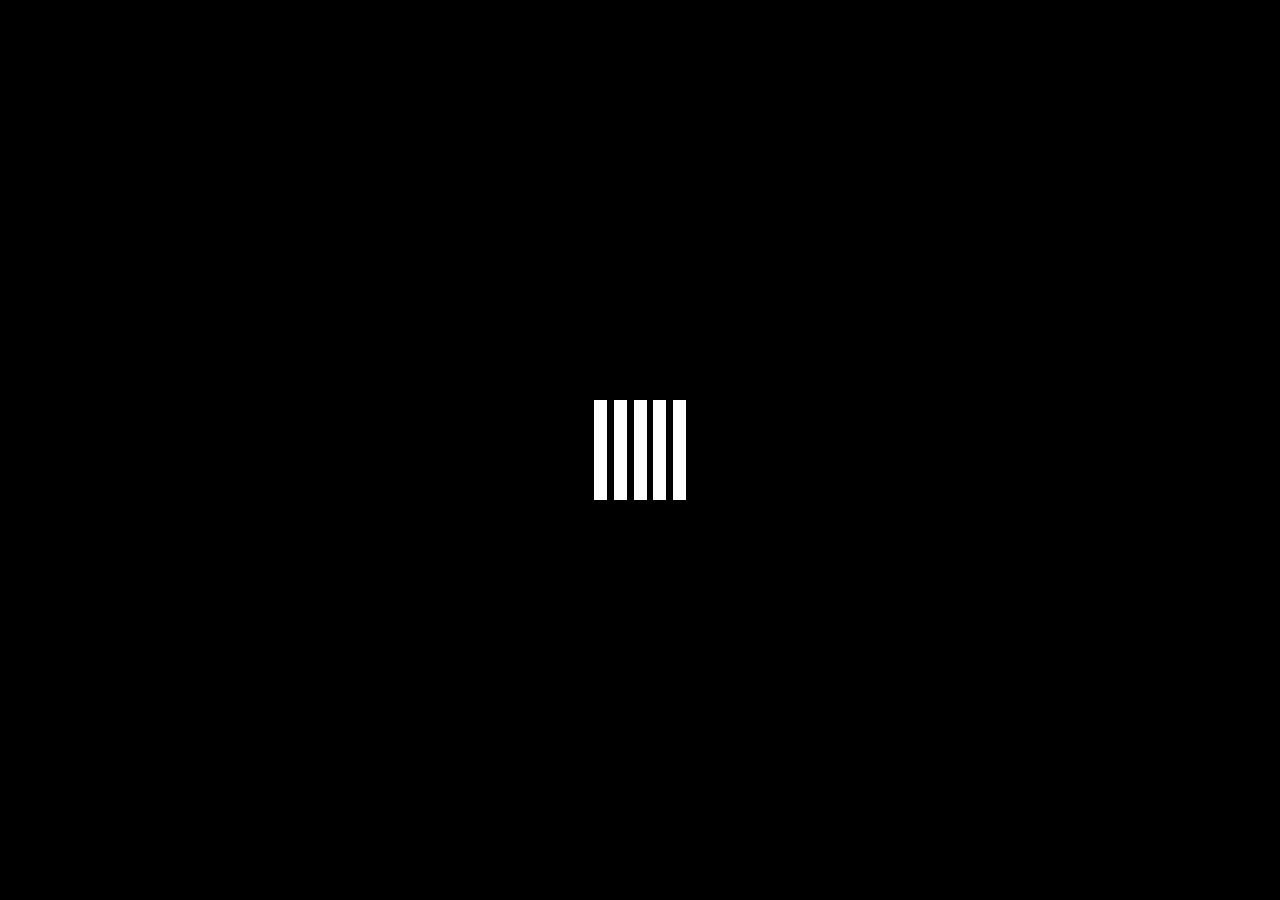
==== public/index.html @ 28a3d167 "modificando spinner inicial" ====
<!DOCTYPE html>
<html lang="en">
  <head>
    <meta charset="UTF-8" />
    <meta name="viewport" content="width=device-width, initial-scale=1.0" />
    <link
      href="https://fonts.googleapis.com/css2? family = Merriweather + Sans: ital, wght @ 0,700; 0,800; 1,400; 1,700 & display = swap"
      rel="stylesheet"
    />
    <link
      href="https://fonts.googleapis.com/css2?family=Bebas+Neue&display=swap"
      rel="stylesheet"
    />
    <link
      rel="stylesheet"
      href="https://use.fontawesome.com/releases/v5.8.1/css/all.css"
      integrity="sha384-50oBUHEmvpQ+1lW4y57PTFmhCaXp0ML5d60M1M7uH2+nqUivzIebhndOJK28anvf"
      crossorigin="anonymous"
    />
    <link rel="stylesheet" href="./styles/index.css" />
    <title>Adrian Moreno</title>
  </head>
  <body>
    <section class="spinner-container" id="spinner">
      <div class="spinner">
        <div class="rect1"></div>
        <div class="rect2"></div>
        <div class="rect3"></div>
        <div class="rect4"></div>
        <div class="rect5"></div>
      </div>
    </section>
    <div class="menu menu--closed" id="menu">
      <div class="button" id="button">
        <span> </span>
        <span> </span>
        <span> </span>
      </div>

      <div class="tools tools--hidden" id="tools">
        <a href="#" id="anchor">
          <div id="home-anchor" class="tools-anchor">
            <i class="fas fa-home"></i>
            <p id="p">Home</p>
          </div>
        </a>
        <a href="#">
          <div id="about-anchor" class="tools-anchor">
            <i class="fas fa-user"></i>
            <p id="p">About</p>
          </div>
        </a>
        <a href="#">
          <div id="briefcase-anchor" class="tools-anchor">
            <i class="fas fa-briefcase"></i>
            <p id="p">Portfolio</p>
          </div>
        </a>
        <a href="#">
          <div id="contact-anchor" class="tools-anchor">
            <i class="fas fa-comments"></i>
            <p id="p">Contact</p>
          </div>
        </a>
      </div>
    </div>
    <section class="home active fade-in" id="home">
      <div class="hero">
        <div class="hero__info">
          <h1>Adrian <span>Moreno</span></h1>
          <h2>Desarrollador web Frontend</h2>
          <div class="social__hero">
            <a href="https://www.instagram.com/adrianmorenojh_/">
              <i class="fab fa-instagram"></i>
            </a>
            <a href="https://github.com/adrianmorenojh">
              <i class="fab fa-github"></i>
            </a>
            <a href="https://www.linkedin.com/in/adrian-moreno-4087a21a8/">
              <i class="fab fa-linkedin-in"></i>
            </a>
          </div>
        </div>
      </div>
    </section>

    <section class="about-container" id="about">
      <div class="about">
        <h1>Acerca de mi</h1>
        <div class="aboutImg-container">
          <img
            class="aboutImg"
            src="./images/adrianImage.png"
            alt="fotografia desarrollador"
          />
        </div>
        <div class="aboutMe">
          <h2>Hola!</h2>
          <p>
            Mi nombre es <span class="span">Adrian Moreno</span>, soy
            desarrollador web Frontend amante del mundo digital y el desarrollo
            web. Me apasiona el aprender cosas nuevas cada dia, mi objetivo es
            ayudar a que tu negocio, producto o empresa logre sus objetivos
            mediante la creacion de paginas y aplicaciones web. Algunos de los
            lenguajes y herramientas con las que trabajo son Html5, css3,
            JavasCript, Reactjs entre otros.<br /><br />
            Actualmente vivo en Itagui (Antioquia), dedico mi tiempo a tomar
            cursos online y realizar proyectos personales que me ayuden a crecer
            como desarrollador. Me considero una persona con grandes
            expectativas y muchas ganas de aprender.
          </p>
        </div>
      </div>
    </section>

    <section class="portafolio" id="briefcase">
      <h1 class="h1" id="port">Portafolio</h1>
      <div class="portafolio__proyectos">
        <div class="proyecto">
          <div class="proyecto-overlay"></div>
          <img
            class="proyecto__image"
            src="./images/drink.png"
            id="image"
            alt="pagina de estudio de tatuajes"
          />
          <div class="proyecto-details fadeIn-bottom">
            <h3>Dr. Ink!</h3>
            <p>
              Pagina web de estudio de tatuajes. Cuenta con un home, una seccion
              donde puedes ver diferentes tipos de tatuajes, seccion donde se
              puede ver las imagenes del estudio, informacion de los tatuadores
              y la seccion de contacto. <br />
              <strong>desarrollada en React.</strong>
            </p>
            <div class="proyecto-iconos">
              <a href="https://github.com/adrianmorenojh/DrInk"
                ><i class="fab fa-github proyect-icon"></i
              ></a>
              <a href="https://dr-ink.vercel.app/"
                ><i class="fab fa-chrome proyect-icon"></i
              ></a>
            </div>
          </div>
        </div>
        <div class="proyecto">
          <div class="proyecto-overlay"></div>
          <img
            class="proyecto__image"
            src="./images/compuaire.png"
            id="image"
            alt="pagina de empresa de aires acondicionados"
          />

          <div class="proyecto-details fadeIn-bottom">
            <h3>CompuAire</h3>
            <p>
              Pagina web de empresa dedicada al aire acondicionado. Cuenta con
              un home, seccion de servicios ofrecidos, seccion para dar a
              conocer la empresa, productos a la venta, imagenes de obras
              realizadas, entre otros..<br />
              <strong>Desarrollada con JavasCript</strong>
            </p>
            <div class="proyecto-iconos">
              <a href="https://github.com/adrianmorenojh/Compuaire"
                ><i class="fab fa-github proyect-icon"></i
              ></a>
              <a href="https://compuaire.vercel.app/"
                ><i class="fab fa-chrome proyect-icon"></i
              ></a>
            </div>
          </div>
        </div>
        <div class="proyecto">
          <div class="proyecto-overlay"></div>
          <img
            class="proyecto__image"
            src="./images/photographs.png"
            id="image"
            alt="galeria de imagenes"
          />
          <div class="proyecto-details fadeIn-bottom">
            <h3>Photographs</h3>
            <p>
              Aplicacion donde puedes buscar cualquier tipo de imagenes. la
              aplicacion cuenta con un buscador, modo nocturno, tiene infinity
              scroll para mayor cantidad de resultados, cuenta con un menu de
              categorias para facilitar la busqueda de tus imagenes.<br /><strong
                >desarrollada con React y los datos se obtuvieron consumiendo
                una api publica con graphql.
              </strong>
            </p>
            <div class="proyecto-iconos">
              <a href="https://github.com/adrianmorenojh/photographs"
                ><i class="fab fa-github proyect-icon"></i
              ></a>
              <a href="https://photographs.vercel.app/"
                ><i class="fab fa-chrome proyect-icon"></i
              ></a>
            </div>
          </div>
        </div>
        <div class="proyecto">
          <div class="proyecto-overlay"></div>
          <img
            class="proyecto__image"
            src="./images/playMovies.jpg"
            id="image"
            alt=""
          />
          <div class="proyecto-details fadeIn-bottom">
            <h3>PelisPlay</h3>
            <p>
              Single Page App de peliculas. la aplicacion cuenta en su pagina
              principal con las peliculas mas recientes y populares, cuenta con
              un formulario de registro al que se debera acceder para guardar
              peliculas en favoritos, cuenta con un menu de generos, un buscador
              de peliculas entre otras funciones.<br />
              <strong
                >App desarrollada en React, peliculas obtenidas de la api
                publica https://yts.mx/api
              </strong>
            </p>
            <div class="proyecto-iconos">
              <a href="https://github.com/adrianmorenojh/playMovies"
                ><i class="fab fa-github-square proyect-icon"></i
              ></a>
              <a href="https://playmovies.vercel.app/"
                ><i class="fab fa-chrome proyect-icon"></i
              ></a>
            </div>
          </div>
        </div>
      </div>
    </section>
    <section class="contact-container" id="contact">
      <h1 class="contact-h1">Ponerse en contacto</h1>
      <div class="contact">
        <div class="contact-info">
          <h2>Contacto</h2>
          <p>
            Si tienes alguna sugerencia, proyecto o incluso quieres saludar ...
            por favor llena el siguiente formulario y te responderé a la
            brevedad.
          </p>
          <p>
            <i class="fas fa-map-marker-alt"></i>
            <b>Direccion:</b> Itagui-Antioquia.
          </p>
          <p>
            <i class="fas fa-envelope"></i>
            <b>Correo electronico:</b> morenoadrianh1.2@gmail.com.
          </p>
          <h3>Perfiles sociales:</h3>
          <div class="contact-icons">
            <a href="https://www.instagram.com/adrianmorenojh_/"
              ><i class="fab fa-instagram fab-contact"></i
            ></a>
            <a href="https://github.com/adrianmorenojh">
              <i class="fab fa-linkedin-in fab-contact"></i>
            </a>
            <a href="https://www.linkedin.com/in/adrian-moreno-4087a21a8/">
              <i class="fab fa-github fab-contact"></i>
            </a>
          </div>
        </div>
        <div class="contact-message">
          <form method="POST" action="pagina2.php">
            <div class="input-data">
              <div class="input-container">
                <input type="text" required id="contact-name" name="nombre" />
                <label class="lbl-nombre">
                  <span class="text-nomb">Nombre</span>
                </label>
              </div>
              <div class="input-container">
                <input type="text" required id="contact-email" name="email" />
                <label class="lbl-nombre">
                  <span class="text-nomb">Email</span>
                </label>
              </div>
            </div>
            <div class="input-container">
              <input type="text" required id="contact-asunto" name="asunto" />
              <label class="lbl-nombre">
                <span class="text-nomb">Asunto</span>
              </label>
            </div>
            <div class="input-container textarea">
              <textarea
                name="mensaje"
                id="mensaje"
                cols="30"
                rows="10"
                required
              ></textarea>
              <label class="lbl-nombre">
                <span class="text-nomb">tu mensaje</span>
              </label>
            </div>
            <button type="submit" value="" class="submit">Enviar</button>
          </form>
        </div>
      </div>
    </section>
    <script src="./js/index.js"></script>
  </body>
</html>
---- public/styles/index.css ----
body {
  background-color: white;
  /* padding-top: 60px; */
  margin: 0;
  color: #384148;
  font-family: "Merriweather Sans", sans-serif;
  overflow: hidden;
  max-width: 100vw;
}
:root {
  --menu-color: white;
  --color: #c0e218;
}
a {
  text-decoration: none;
}
.spinner-container {
  width: 100vw;
  height: 100vh;
  background-color: black;
  position: fixed;
  z-index: 10;
  display: flex;
  align-items: center;
  justify-content: center;
}

.spinner {
  width: 180px;
  height: 100px;
  text-align: center;
  font-size: 25px;
}

.spinner > div {
  background-color: white;
  height: 100%;
  width: 13px;
  display: inline-block;

  -webkit-animation: sk-stretchdelay 1.2s infinite ease-in-out;
  animation: sk-stretchdelay 1.2s infinite ease-in-out;
}

.spinner .rect2 {
  -webkit-animation-delay: -1.1s;
  animation-delay: -1.1s;
}

.spinner .rect3 {
  -webkit-animation-delay: -1s;
  animation-delay: -1s;
}

.spinner .rect4 {
  -webkit-animation-delay: -0.9s;
  animation-delay: -0.9s;
}

.spinner .rect5 {
  -webkit-animation-delay: -0.8s;
  animation-delay: -0.8s;
}

@-webkit-keyframes sk-stretchdelay {
  0%,
  40%,
  100% {
    -webkit-transform: scaleY(0.4);
  }
  20% {
    -webkit-transform: scaleY(1);
  }
}

@keyframes sk-stretchdelay {
  0%,
  40%,
  100% {
    transform: scaleY(0.4);
    -webkit-transform: scaleY(0.4);
  }
  20% {
    transform: scaleY(1);
    -webkit-transform: scaleY(1);
  }
}

.h1 {
  font-weight: 900;
  font-style: initial;
  font-size: 2em;
  margin: 10px 0 0;
  text-align: center;
}
.home {
  display: flex;
  align-items: center;
  justify-content: center;
  width: 100vw;
  background-color: #f1f3f4;
  /* margin-bottom: 25px; */
  height: 100vh;
  transform: translate3d(0px, -100%, 0px);
  position: absolute;
  z-index: 1;
  transition: all 1s cubic-bezier(0.55, 0.085, 0, 0.99);
  transition-timing-function: cubic-bezier(0.55, 0.085, 0, 0.99);
}

.hero {
  /* padding-top: 20px; */
  width: 100%;
  height: 100%;
  font-size: 1em;
  /* margin-bottom: 30px; */
  background-image: url(https://i.blogs.es/59b966/fotis-fotopoulos-lj9ky8pih3e-unsplash/1366_521.jpg);
  background-repeat: no-repeat;
  background-size: cover;
  background-position: center;
  display: flex;
  align-items: center;
  justify-content: center;
}
main {
  max-width: 1080px;
  margin: 0 auto;
  font-size: 16px;
}

.menu {
  position: fixed;
  z-index: 5;
  margin: 2em auto 0 2em;
  background-color: #333;
  width: 60px;
  height: 60px;
  border-radius: 50px;
  transition: 0.3s border-radius ease-in-out, 0.3s height ease-in-out;
  display: flex;
  flex-direction: column;
  align-items: end;
  justify-content: center;
  top: 0;
  left: 0;
}

.menu--closed {
  height: 60px;
}

.menu--open {
  height: 350px;
}

.button {
  transition: 0.3s transform ease-in-out, 0.3s opacity ease-in-out;
  cursor: pointer;
  position: absolute;
  display: flex;
  flex-wrap: wrap;
  align-items: center;
  width: 1.3em;
  height: 1.3em;
  left: 33%;
  top: 19px;
  opacity: 1;
}

.button:hover {
  opacity: 0.6;
}

.button span {
  width: 100%;
  height: 2px;
  background-color: white;
  border-radius: 20%;
}

.menu--open .button {
  transform-origin: center;
  transform: rotate(90deg);
}
.menu a {
  color: var(--menu-color);
  font-weight: 800;
  text-decoration: none;
}

.tools {
  display: flex;
  width: 145px;
  flex-wrap: wrap;
  flex-direction: column;
  align-items: center;
  height: 60%;
  justify-content: space-between;
  transition: 0.3s margin ease-in-out;
  overflow: hidden;
  font-weight: 400;
}

.tools .icon {
  transition: 0.5s transform ease-in-out;
}

.tools .icon:hover {
  transform: scale(0.8);
}

.tools--hidden {
  margin-top: 400px;
  z-index: -100;
}

.tools--visible {
  margin-top: 40%;
  z-index: 100;
}
.tools-anchor {
  display: flex;
  justify-content: space-between;
  width: 115px;
  align-items: center;
  margin: 0 20px;
}
.tools-anchor p {
  width: 82px;
  margin: 10px 0;
  text-align: left;
  box-sizing: border-box;
  padding-left: 16px;
}
.tools-anchor:hover {
  color: var(--color);
  /*   color: #64dfdf;
  color: #54e346; */
}

.tools-anchor:hover > #p {
  border-left: 2px solid var(--color);
  transform: translate(5px, 0);
  -webkit-transform: translate(5px, 0); /** Chrome & Safari **/
  -o-transform: translate(5px, 0); /** Opera **/
  -moz-transform: translate(5px, 0); /** Firefox **/
}
.fas {
  font-size: 19px;
}
.social__hero {
  position: absolute;
  bottom: 30px;
  left: 0;
  width: 100%;
  display: flex;
  align-items: center;
  justify-content: center;
}
.social__hero a {
  margin: 0 8px;
}
.social__hero i {
  color: white;
  font-size: 37px;
}
.social__hero i:hover {
  color: var(--color);
}
.hero__info {
  text-align: left;
  padding: 0 10px;
  font-weight: 800;
  color: white;
  width: 70%;
}
.hero__info span {
  font-weight: 800;
  color: var(--color);
}
.hero__info h1 {
  font-weight: 500;
  font-size: 60px;
  border-bottom: 1px solid;
  height: 80px;
  padding: 0 30px;
  margin: 25px 0;
}
.hero__info h2 {
  padding: 0 30px;
  font-weight: 600;
  font-size: 24px;
  margin: 0;
}

.about-container {
  height: 100vh;
  width: 100vw;
  display: flex;
  align-items: center;
  justify-content: center;
  background-color: #fff;
  position: absolute;
  transition: all 1s cubic-bezier(0.55, 0.085, 0, 0.99);
  transition-timing-function: cubic-bezier(0.55, 0.085, 0, 0.99);
  transform: translate3d(0px, -100%, 0px);
  z-index: 1;
  overflow: scroll;
}

.about {
  display: flex;
  width: 80%;
  height: 50%;
  margin: auto;
  justify-content: center;
  align-items: center;
  position: relative;
}
.aboutImg-container {
  display: contents;
}
.aboutImg {
  height: 80vh;
  z-index: 5;
  position: relative;
  -webkit-box-shadow: 10px 10px 8px -8px rgba(105, 99, 105, 1);
  -moz-box-shadow: 10px 10px 8px -8px rgba(105, 99, 105, 1);
  box-shadow: 10px 10px 8px -8px rgba(105, 99, 105, 1);
  border-radius: 3px;
}
.aboutMe {
  width: 60%;
  padding: 0 40px;
  line-height: 25px;
}
.about h1 {
  width: 50%;
  right: -85px;
  margin: initial;
  position: absolute;
  top: 0;
  font-weight: 900;
  font-style: initial;
  font-size: 2em;
}
.aboutMe h1 {
  text-align: center;
  font-weight: 900;
  font-style: initial;
  font-size: 2em;
}
.span {
  font-weight: bold;
}
.portafolio {
  overflow: scroll;
  background-color: white;
  width: 100vw;
  height: 100vh;
  padding-top: 10px;

  transform: translate3d(0px, -100%, 0px);
  z-index: 1;
  position: absolute;
  /*   transition: transform 0.6s ease 0.6s, opacity 0s ease 0.6s,
    -webkit-transform 0.6s ease 0.6s; */
  transition: all 1s cubic-bezier(0.55, 0.085, 0, 0.99);
  transition-timing-function: cubic-bezier(0.55, 0.085, 0, 0.99);
}
.portafolio__proyectos {
  width: 88%;
  min-width: 350px;
  margin: 0 auto;
  display: flex;
  align-items: center;
  justify-content: center;
  flex-wrap: wrap;
}
.proyecto {
  max-width: 380px;
  margin: 20px 10px;
  border-radius: 4px;
  background-color: #f1f3f4;
  text-align: center;
  box-sizing: border-box;
  box-shadow: 0 0 2px;
  font-size: 16px;
  font-weight: 600;
  font-style: italic;
  color: #666;
  display: flex;
  flex-wrap: wrap;
  align-items: center;
  justify-content: center;
  position: relative;
  overflow: hidden;
}
.proyecto .proyecto-overlay {
  background: rgba(0, 0, 0, 0.7);
  position: absolute;
  height: 100%;
  width: 100%;
  left: 0;
  top: 0;
  bottom: 0;
  right: 0;
  opacity: 0;
  -webkit-transition: all 0.4s ease-in-out 0s;
  -moz-transition: all 0.4s ease-in-out 0s;
  transition: all 0.4s ease-in-out 0s;
}
.proyecto:hover .proyecto-overlay {
  opacity: 1;
}
.proyecto__image {
  width: 100%;
  height: 870px;
  border-radius: 4px;
}
.proyecto-details {
  position: absolute;
  text-align: center;
  padding-left: 1em;
  padding-right: 1em;
  width: 100%;
  top: 50%;
  left: 50%;
  opacity: 0;
  -webkit-transform: translate(-50%, -50%);
  -moz-transform: translate(-50%, -50%);
  transform: translate(-50%, -50%);
  -webkit-transition: all 0.3s ease-in-out 0s;
  -moz-transition: all 0.3s ease-in-out 0s;
  transition: all 0.3s ease-in-out 0s;
}
.proyecto:hover .proyecto-details {
  top: 50%;
  left: 50%;
  opacity: 1;
}
.proyecto-details h3 {
  color: #fff;
  font-weight: 00;
  margin-bottom: 0.5em;
  text-transform: uppercase;
}
.proyecto-details p {
  color: #fff;
  font-size: 1em;
  padding: 0 10px;
  font-weight: 400;
  line-height: 25px;
}
.proyect-icon {
  color: white;
  font-size: 30px;
  margin: 0 5px;
}
.proyect-icon:hover {
  color: var(--color);
}
.fadeIn-bottom {
  top: 80%;
}
.contact-container {
  height: 100vh;
  background-color: rgb(230, 230, 230);
  padding: 120px 0;
  position: absolute;
  z-index: 1;
  transition: all 1s cubic-bezier(0.55, 0.085, 0, 0.99);
  transition-timing-function: cubic-bezier(0.55, 0.085, 0, 0.99);
  width: 100vw;
  transform: translate3d(0px, -100%, 0px);
}
.contact-h1 {
  text-align: center;
  font-weight: 900;
  font-style: initial;
  font-size: 2em;
}

.contact {
  /*   margin-top: 20px;
  display: block;
  flex-wrap: wrap;
  padding-top: 45px; */
  /*   background-color: #384148; */
  width: 70%;
  height: 65%;
  margin: auto;
  align-items: center;
  justify-content: space-between;
  color: #333;
  display: flex;
}
.contact-info {
  width: 42%;
  min-width: 300px;
  height: 64%;
  padding: 40px;
  background-color: #fff;
}
.contact-info h2 {
  font-size: 1.6em;
  margin: 0;
}
.contact-info p {
  line-height: 25px;
}
.contact-info i {
  margin-right: 5px;
}
.contact-icons {
  font-size: 35px;
}

.contact-message {
  width: 42%;
  min-width: 300px;
  height: 64%;
  padding: 40px;
  background-color: #fff;
}
.input-container {
  width: 100%;
  height: 50px;

  position: relative;
  overflow: hidden;
}
.input-container input {
  width: 100%;
  height: 100%;
  background-color: none;
  color: #384148;
  padding-top: 10px;
  border: none;
  outline: 0px;
}
.input-container .lbl-nombre {
  position: absolute;
  bottom: 0;
  left: 0;
  width: 100%;
  height: 100%;
  pointer-events: none;
  border-bottom: 1px solid rgb(230, 230, 230);
}
.input-container .lbl-nombre::after {
  content: "";
  position: absolute;
  left: 0;
  bottom: 0px;
  width: 100%;
  height: 100%;
  border-bottom: 2px solid var(--color);
  transform: translateX(-100%);
  transition: all 0.3s ease;
}
.text-nomb {
  position: absolute;
  top: 30px;
  left: 0;
  transition: all 0.3s ease;
  color: #384148;
}
.input-container input:focus + .lbl-nombre .text-nomb,
.input-container input:valid + .lbl-nombre .text-nomb {
  transform: translateY(-150%);
  font-size: 14px;
  color: var(--color);
}
.input-container input:focus + .lbl-nombre::after {
  transform: translateX(0%);
}
.input-data {
  display: flex;
  justify-content: space-between;
}
.submit {
  width: 155px;
  background: #384148;
  border: none;
  height: 40px;
  border-radius: 2px;
  margin: 10px auto;
  display: block;
  font-size: 16px;
  font-weight: bolder;
  color: white;
  cursor: pointer;
}
.submit:hover {
  background: var(--color);
  color: #384148;
  animation: fadeInSubmit ease 0.5s;
}
/* .input-data input {
  width: 48%;
} */
.input-container textarea {
  width: 100%;
  height: 100%;
  background-color: none;
  color: #384148;
  padding-top: 25px;
  border: none;
  outline: 0px;
}
.input-container textarea:focus + .lbl-nombre .text-nomb,
.input-container textarea:valid + .lbl-nombre .text-nomb {
  transform: translateY(-150%);
  font-size: 14px;
  color: var(--color);
}
.input-container textarea:focus + .lbl-nombre::after {
  transform: translateX(0%);
}
.textarea {
  height: 220px;
  margin-top: 5px;
  width: 100%;
}
.active {
  transform: translate3d(0px, 0px, 0px);
  z-index: 3;
  /*   transition: transform 1s ease, -webkit-transform 1s ease; */
}
.fade-in {
  animation: fadeIn ease 2s;
  -webkit-animation: fadeIn ease 2s;
  -moz-animation: fadeIn ease 2s;
  -o-animation: fadeIn ease 2s;
  -ms-animation: fadeIn ease 2s;
}
.fab-contact {
  color: black;
}
.fab-contact:hover {
  color: var(--color);
}
@keyframes fadeInSubmit {
  0% {
    background: #384148;
    color: white;
  }
  100% {
    background: var(--color);
    color: #384148;
  }
}
@keyframes fadeIn {
  0% {
    filter: blur(5px);
  }
  100% {
    filter: blur(0px);
  }
}

@-moz-keyframes fadeIn {
  0% {
    filter: brightness(0.3);
  }
  100% {
    filter: brightness(1);
  }
}

@-webkit-keyframes fadeIn {
  0% {
    filter: brightness(0.3);
  }
  100% {
    filter: brightness(1);
  }
}

@-o-keyframes fadeIn {
  0% {
    filter: brightness(0.3);
  }
  100% {
    filter: brightness(1);
  }
}

@-ms-keyframes fadeIn {
  0% {
    filter: brightness(0.3);
  }
  100% {
    filter: brightness(1);
  }
}

@media (max-width: 1366px) {
  .about {
    width: 85%;
    height: 75%;
  }
}
@media (max-width: 1024px) {
  .about {
    flex-wrap: wrap;
  }
  .about h1 {
    top: -85px;
    width: 100vw;
    text-align: center;
  }
  .aboutImg-container {
    width: 60%;
  }
  .aboutMe {
    width: 80%;
    margin-top: 20px;
    padding: 0 40px 30px;
  }
  .contact {
    width: 98%;
  }
}
@media (max-width: 768px) {
  .menu {
    margin: 5px 0 0 5px;
  }
  .hero__info {
    width: 90%;
  }
  .portafolio__proyectos {
    width: 92%;
  }
  .proyecto {
    max-width: 330px;
  }

  .aboutImg-container {
    width: 80%;
  }
  .contact-container {
    padding: 0;
    overflow-y: scroll;
  }
  .contact {
    width: 100%;
    height: 85%;
    flex-wrap: wrap;
  }
  .contact-info {
    width: 90%;
    height: 40%;
    min-height: 310px;
  }
  .contact-message {
    width: 90%;
    height: 40%;
    margin: 5px 0;

    min-height: 340px;
  }
}
@media (max-width: 470px) {
  .menu {
    margin: 5px 0 0 5px;
    width: 45px;
  }
  .menu--closed {
    height: 45px;
  }
  .menu--open {
    height: 350px;
  }
  .menu a {
    color: var(--color);
  }
  .button {
    width: 1.1em;
    height: 1.1em;
    left: 30%;
    top: 14px;
  }
  .tools-anchor {
    margin: 0 22px 0 14px;
  }
  .tools-anchor p {
    width: 89px;
  }
  .hero__info h1 {
    font-size: 45px;
    padding: 0px 10px;
    margin: 15px 0;
    height: 60px;
  }
  .about {
    width: 95%;
  }
  .aboutImg-container {
    width: 90%;
  }
  .about h1 {
    top: -55px;
    left: 0;
  }
  .aboutImg {
    min-height: 70vh;
  }
  .overlay {
    width: 320px;
    height: 430px;
  }
  .aboutMe {
    width: 90%;
    padding: 0 0px 30px;
  }
}
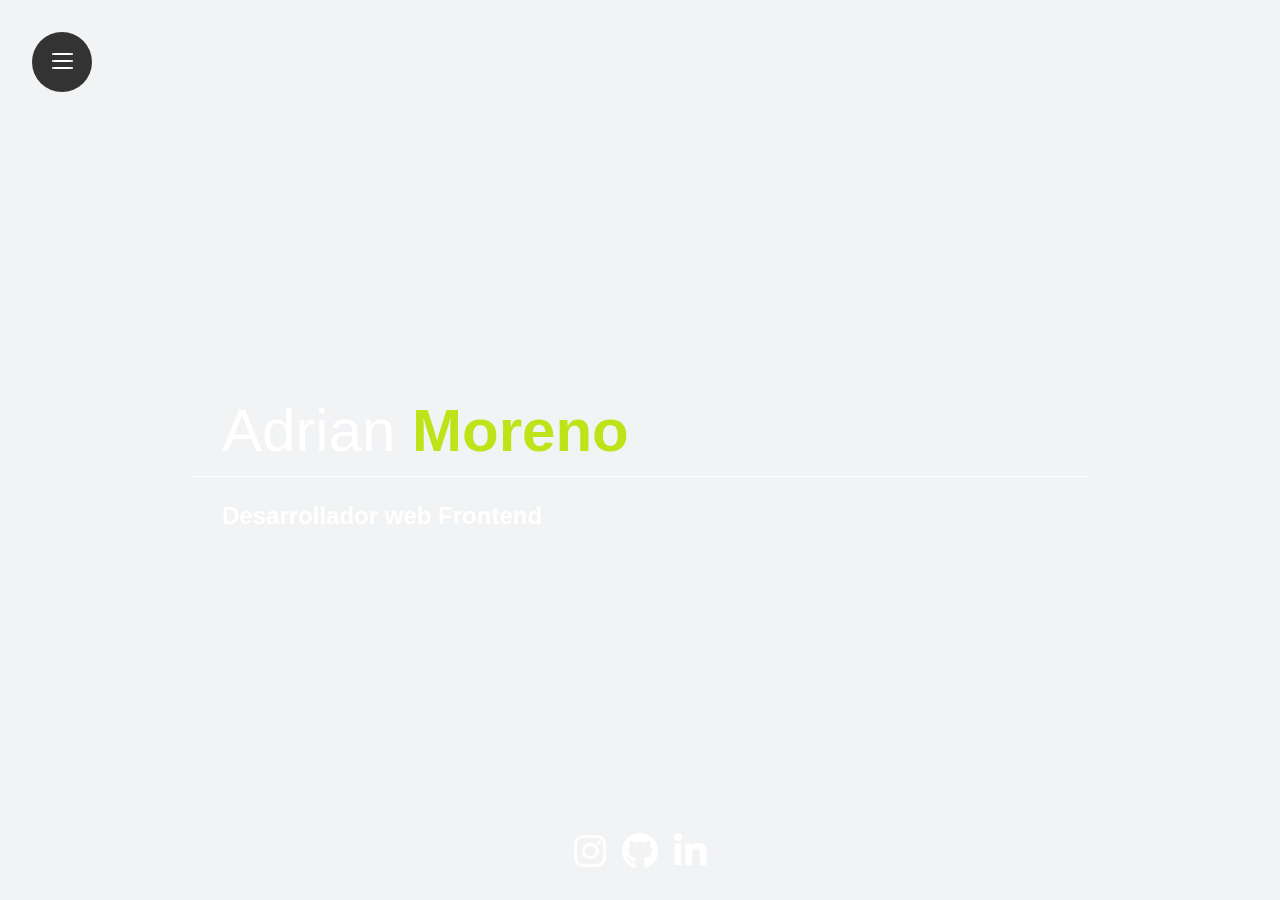
==== commit f727bb37: "proyecto terminado" ====
--- a/public/index.html
+++ b/public/index.html
@@ -120,7 +120,7 @@
           <div class="proyecto-overlay"></div>
           <img
             class="proyecto__image"
-            src="./images/drink.png"
+            src="./images/drink1.png"
             id="image"
             alt="pagina de estudio de tatuajes"
           />
@@ -265,7 +265,7 @@
           </div>
         </div>
         <div class="contact-message">
-          <form method="POST" action="pagina2.php">
+          <form id="form" method="" action="">
             <div class="input-data">
               <div class="input-container">
                 <input type="text" required id="contact-name" name="nombre" />
@@ -280,12 +280,7 @@
                 </label>
               </div>
             </div>
-            <div class="input-container">
-              <input type="text" required id="contact-asunto" name="asunto" />
-              <label class="lbl-nombre">
-                <span class="text-nomb">Asunto</span>
-              </label>
-            </div>
+
             <div class="input-container textarea">
               <textarea
                 name="mensaje"
@@ -300,6 +295,7 @@
             </div>
             <button type="submit" value="" class="submit">Enviar</button>
           </form>
+          <a href="mailto:morenoadrianh1.2@gmail.com" id="ButtonMailto"></a>
         </div>
       </div>
     </section>
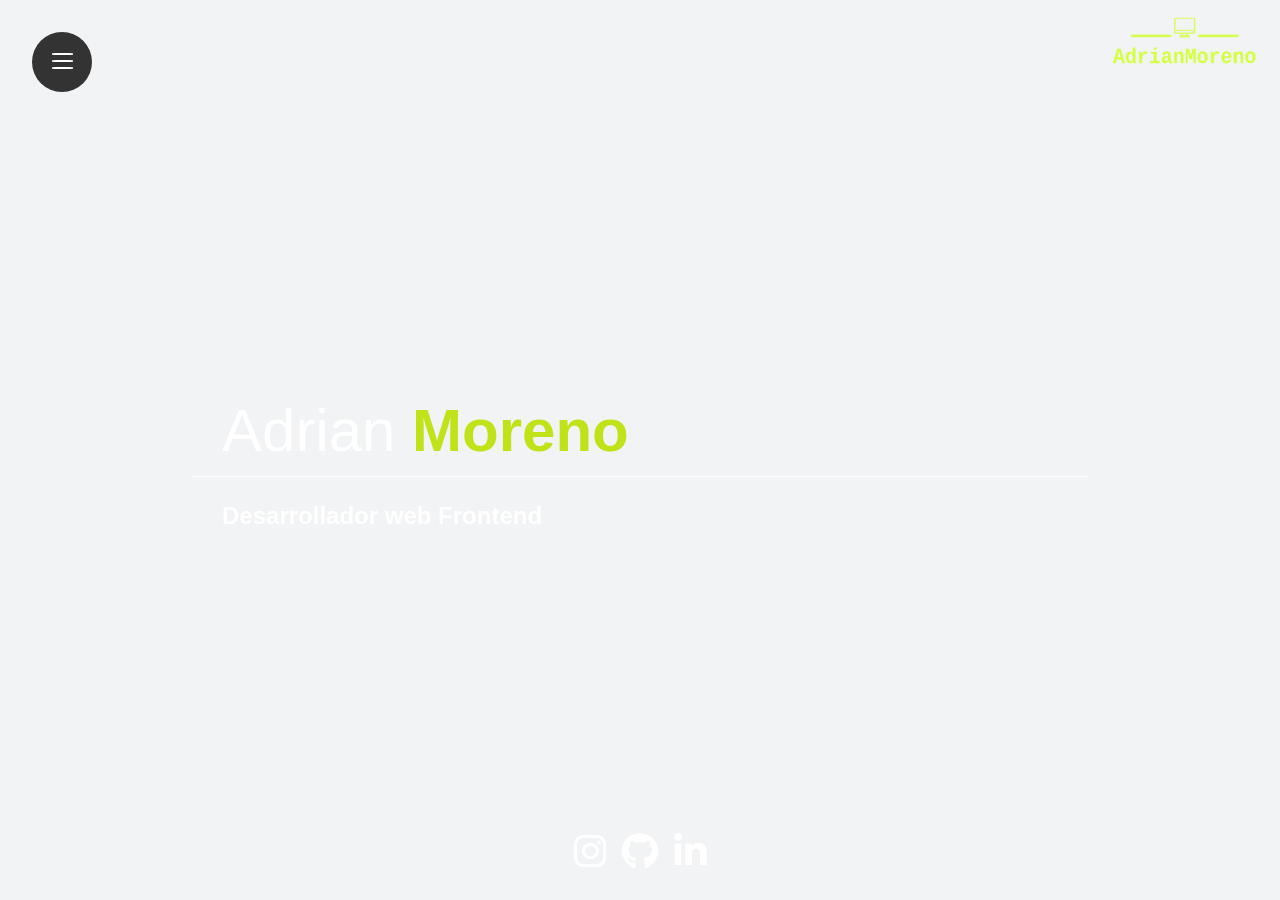
==== commit 247d6363: "agregando logo y favicon" ====
--- a/public/index.html
+++ b/public/index.html
@@ -17,10 +17,12 @@
       integrity="sha384-50oBUHEmvpQ+1lW4y57PTFmhCaXp0ML5d60M1M7uH2+nqUivzIebhndOJK28anvf"
       crossorigin="anonymous"
     />
+    <link rel="shortcut icon" href="./images/favicon-16x16.png" />
     <link rel="stylesheet" href="./styles/index.css" />
     <title>Adrian Moreno</title>
   </head>
   <body>
+    <img class="logo" src="./images/logo_transparent.png" />
     <section class="spinner-container" id="spinner">
       <div class="spinner">
         <div class="rect1"></div>
--- a/public/styles/index.css
+++ b/public/styles/index.css
@@ -1,5 +1,5 @@
 body {
-  background-color: white;
+  background-color: rgb(230, 230, 230);
   /* padding-top: 60px; */
   margin: 0;
   color: #384148;
@@ -13,6 +13,12 @@
 }
 a {
   text-decoration: none;
+}
+.logo {
+  position: fixed;
+  top: 15px;
+  right: 20px;
+  z-index: 8;
 }
 .spinner-container {
   width: 100vw;
@@ -299,7 +305,7 @@
   display: flex;
   align-items: center;
   justify-content: center;
-  background-color: #fff;
+  background-color: rgb(230, 230, 230);
   position: absolute;
   transition: all 1s cubic-bezier(0.55, 0.085, 0, 0.99);
   transition-timing-function: cubic-bezier(0.55, 0.085, 0, 0.99);
@@ -324,9 +330,9 @@
   height: 80vh;
   z-index: 5;
   position: relative;
-  -webkit-box-shadow: 10px 10px 8px -8px rgba(105, 99, 105, 1);
-  -moz-box-shadow: 10px 10px 8px -8px rgba(105, 99, 105, 1);
-  box-shadow: 10px 10px 8px -8px rgba(105, 99, 105, 1);
+  -webkit-box-shadow: 0px 0px 5px 1px rgb(105 99 105);
+  -moz-box-shadow: 0px 0px 5px 1px rgb(105 99 105);
+  box-shadow: 0px 0px 5px 1px rgb(105 99 105);
   border-radius: 3px;
 }
 .aboutMe {
@@ -355,7 +361,7 @@
 }
 .portafolio {
   overflow: scroll;
-  background-color: white;
+  background-color: rgb(230, 230, 230);
   width: 100vw;
   height: 100vh;
   padding-top: 10px;
@@ -763,6 +769,9 @@
   }
 }
 @media (max-width: 470px) {
+  .logo {
+    display: none;
+  }
   .menu {
     margin: 5px 0 0 5px;
     width: 45px;
@@ -815,4 +824,12 @@
     width: 90%;
     padding: 0 0px 30px;
   }
-}
+  @media (max-width: 380px) {
+    .hero__info h1 {
+      font-size: 35px;
+    }
+    .hero__info h2 {
+      font-size: 22px;
+    }
+  }
+}
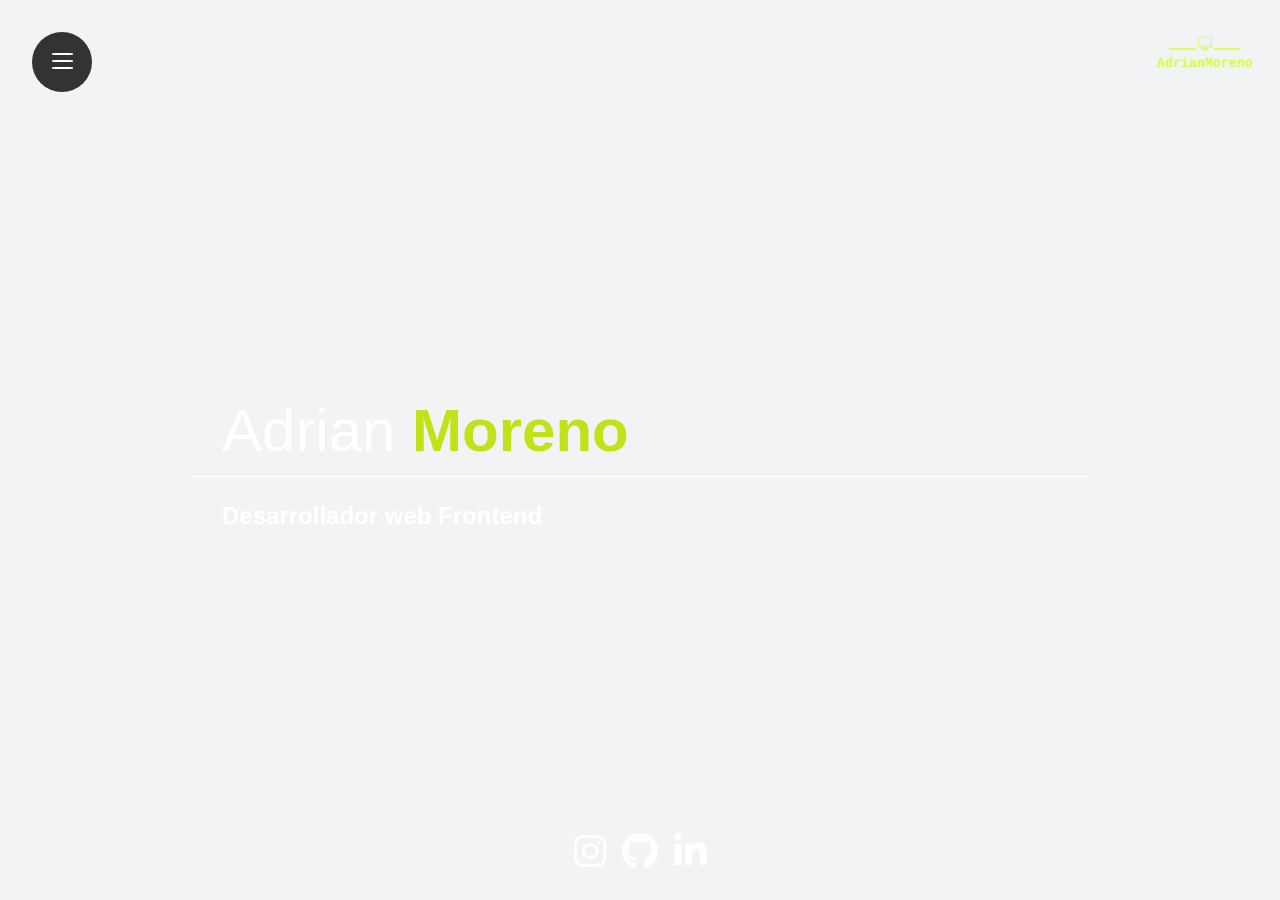
==== commit 88a34ada: "diseño terminado" ====
--- a/public/index.html
+++ b/public/index.html
@@ -22,7 +22,7 @@
     <title>Adrian Moreno</title>
   </head>
   <body>
-    <img class="logo" src="./images/logo_transparent.png" />
+    <img class="logo" id="logo" src="./images/logo_transparent.png" />
     <section class="spinner-container" id="spinner">
       <div class="spinner">
         <div class="rect1"></div>
@@ -72,13 +72,19 @@
           <h1>Adrian <span>Moreno</span></h1>
           <h2>Desarrollador web Frontend</h2>
           <div class="social__hero">
-            <a href="https://www.instagram.com/adrianmorenojh_/">
+            <a
+              href="https://www.instagram.com/adrianmorenojh_/"
+              target="_blank"
+            >
               <i class="fab fa-instagram"></i>
             </a>
-            <a href="https://github.com/adrianmorenojh">
+            <a href="https://github.com/adrianmorenojh" target="_blank">
               <i class="fab fa-github"></i>
             </a>
-            <a href="https://www.linkedin.com/in/adrian-moreno-4087a21a8/">
+            <a
+              href="https://www.linkedin.com/in/adrian-moreno-4087a21a8/"
+              target="_blank"
+            >
               <i class="fab fa-linkedin-in"></i>
             </a>
           </div>
@@ -111,6 +117,15 @@
             como desarrollador. Me considero una persona con grandes
             expectativas y muchas ganas de aprender.
           </p>
+          <div class="button-cv--container">
+            <a
+              href="./cv-pdf/adrianMoreno-cv.pdf"
+              target="_blank"
+              download
+              class="button-cv"
+              >Hoja de vida</a
+            >
+          </div>
         </div>
       </div>
     </section>
@@ -136,10 +151,10 @@
               <strong>desarrollada en React.</strong>
             </p>
             <div class="proyecto-iconos">
-              <a href="https://github.com/adrianmorenojh/DrInk"
+              <a href="https://github.com/adrianmorenojh/DrInk" target="_blank"
                 ><i class="fab fa-github proyect-icon"></i
               ></a>
-              <a href="https://dr-ink.vercel.app/"
+              <a href="https://dr-ink.vercel.app/" target="_blank"
                 ><i class="fab fa-chrome proyect-icon"></i
               ></a>
             </div>
@@ -164,10 +179,12 @@
               <strong>Desarrollada con JavasCript</strong>
             </p>
             <div class="proyecto-iconos">
-              <a href="https://github.com/adrianmorenojh/Compuaire"
+              <a
+                href="https://github.com/adrianmorenojh/Compuaire"
+                target="_blank"
                 ><i class="fab fa-github proyect-icon"></i
               ></a>
-              <a href="https://compuaire.vercel.app/"
+              <a href="https://compuaire.vercel.app/" target="_blank"
                 ><i class="fab fa-chrome proyect-icon"></i
               ></a>
             </div>
@@ -193,10 +210,12 @@
               </strong>
             </p>
             <div class="proyecto-iconos">
-              <a href="https://github.com/adrianmorenojh/photographs"
+              <a
+                href="https://github.com/adrianmorenojh/photographs"
+                target="_blank"
                 ><i class="fab fa-github proyect-icon"></i
               ></a>
-              <a href="https://photographs.vercel.app/"
+              <a href="https://photographs.vercel.app/" target="_blank"
                 ><i class="fab fa-chrome proyect-icon"></i
               ></a>
             </div>
@@ -224,10 +243,12 @@
               </strong>
             </p>
             <div class="proyecto-iconos">
-              <a href="https://github.com/adrianmorenojh/playMovies"
+              <a
+                href="https://github.com/adrianmorenojh/playMovies"
+                target="_blank"
                 ><i class="fab fa-github-square proyect-icon"></i
               ></a>
-              <a href="https://playmovies.vercel.app/"
+              <a href="https://playmovies.vercel.app/" target="_blank"
                 ><i class="fab fa-chrome proyect-icon"></i
               ></a>
             </div>
@@ -255,13 +276,16 @@
           </p>
           <h3>Perfiles sociales:</h3>
           <div class="contact-icons">
-            <a href="https://www.instagram.com/adrianmorenojh_/"
+            <a href="https://www.instagram.com/adrianmorenojh_/" target="_blank"
               ><i class="fab fa-instagram fab-contact"></i
             ></a>
-            <a href="https://github.com/adrianmorenojh">
+            <a href="https://github.com/adrianmorenojh" target="_blank">
               <i class="fab fa-linkedin-in fab-contact"></i>
             </a>
-            <a href="https://www.linkedin.com/in/adrian-moreno-4087a21a8/">
+            <a
+              href="https://www.linkedin.com/in/adrian-moreno-4087a21a8/"
+              target="_blank"
+            >
               <i class="fab fa-github fab-contact"></i>
             </a>
           </div>
@@ -300,6 +324,15 @@
           <a href="mailto:morenoadrianh1.2@gmail.com" id="ButtonMailto"></a>
         </div>
       </div>
+      <div class="button-cv--container">
+        <a
+          href="./cv-pdf/adrianMoreno-cv.pdf"
+          target="_blank"
+          download
+          class="button-cv"
+          >Hoja de vida</a
+        >
+      </div>
     </section>
     <script src="./js/index.js"></script>
   </body>
--- a/public/styles/index.css
+++ b/public/styles/index.css
@@ -7,6 +7,9 @@
   overflow: hidden;
   max-width: 100vw;
 }
+section {
+  overflow-x: hidden;
+}
 :root {
   --menu-color: white;
   --color: #c0e218;
@@ -15,10 +18,37 @@
   text-decoration: none;
 }
 .logo {
+  width: 100px;
   position: fixed;
-  top: 15px;
-  right: 20px;
+  top: 35px;
+  right: 25px;
   z-index: 8;
+}
+.button-cv--container {
+  width: 100%;
+  display: flex;
+  height: 75px;
+  justify-content: center;
+  align-items: center;
+  grid-area: cv;
+}
+.button-cv {
+  width: 150px;
+  height: 40px;
+  background-color: #384148;
+  font-size: 16px;
+  font-weight: bolder;
+  color: var(--color);
+  cursor: pointer;
+  display: flex;
+  align-items: center;
+  justify-content: center;
+  border-radius: 3px;
+}
+.button-cv:hover {
+  background: var(--color);
+  color: #384148;
+  animation: fadeInSubmit ease 0.5s;
 }
 .spinner-container {
   width: 100vw;
@@ -311,7 +341,8 @@
   transition-timing-function: cubic-bezier(0.55, 0.085, 0, 0.99);
   transform: translate3d(0px, -100%, 0px);
   z-index: 1;
-  overflow: scroll;
+  overflow-y: scroll;
+  overflow-x: hidden;
 }
 
 .about {
@@ -479,27 +510,31 @@
   transition-timing-function: cubic-bezier(0.55, 0.085, 0, 0.99);
   width: 100vw;
   transform: translate3d(0px, -100%, 0px);
+  display: grid;
+  grid-template-rows: 50px 550px 100px;
+  grid-template-areas:
+    "title"
+    "contact"
+    "cv";
+  grid-gap: 25px;
 }
 .contact-h1 {
   text-align: center;
   font-weight: 900;
   font-style: initial;
   font-size: 2em;
+  grid-area: title;
 }
 
 .contact {
-  /*   margin-top: 20px;
-  display: block;
-  flex-wrap: wrap;
-  padding-top: 45px; */
-  /*   background-color: #384148; */
   width: 70%;
-  height: 65%;
+  height: 100%;
   margin: auto;
   align-items: center;
   justify-content: space-between;
   color: #333;
   display: flex;
+  grid-area: contact;
 }
 .contact-info {
   width: 42%;
@@ -507,6 +542,8 @@
   height: 64%;
   padding: 40px;
   background-color: #fff;
+  min-height: 315px;
+  margin-right: 20px;
 }
 .contact-info h2 {
   font-size: 1.6em;
@@ -526,6 +563,7 @@
   width: 42%;
   min-width: 300px;
   height: 64%;
+  min-height: 315px;
   padding: 40px;
   background-color: #fff;
 }
@@ -595,7 +633,7 @@
   display: block;
   font-size: 16px;
   font-weight: bolder;
-  color: white;
+  color: var(--color);
   cursor: pointer;
 }
 .submit:hover {
@@ -650,7 +688,7 @@
 @keyframes fadeInSubmit {
   0% {
     background: #384148;
-    color: white;
+    color: var(--color);
   }
   100% {
     background: var(--color);
@@ -749,28 +787,34 @@
   .contact-container {
     padding: 0;
     overflow-y: scroll;
+    grid-template-rows: 50px 935px 100px;
   }
   .contact {
     width: 100%;
-    height: 85%;
+    height: 100%;
     flex-wrap: wrap;
+    margin: 40px auto;
+    justify-content: center;
   }
   .contact-info {
     width: 90%;
     height: 40%;
-    min-height: 310px;
+    min-height: 365px;
+    margin: 0;
   }
   .contact-message {
     width: 90%;
     height: 40%;
     margin: 5px 0;
 
-    min-height: 340px;
+    min-height: 365px;
   }
 }
 @media (max-width: 470px) {
   .logo {
-    display: none;
+    width: 85px;
+    top: 5px;
+    right: 5px;
   }
   .menu {
     margin: 5px 0 0 5px;
@@ -805,9 +849,13 @@
   }
   .about {
     width: 95%;
+    margin-top: 105px;
   }
   .aboutImg-container {
     width: 90%;
+  }
+  .portafolio h1 {
+    margin: 35px 0 0;
   }
   .about h1 {
     top: -55px;
@@ -824,12 +872,44 @@
     width: 90%;
     padding: 0 0px 30px;
   }
-  @media (max-width: 380px) {
-    .hero__info h1 {
-      font-size: 35px;
-    }
-    .hero__info h2 {
-      font-size: 22px;
-    }
-  }
-}
+  .contact-container {
+    grid-template-rows: 50px 850px 100px;
+  }
+  .contact-info {
+    padding: 20px;
+  }
+  .contact-message {
+    padding: 20px;
+  }
+  .contact-h1 {
+    margin-top: 60px;
+  }
+}
+
+@media (max-width: 380px) {
+  .hero__info h1 {
+    font-size: 35px;
+  }
+  .hero__info h2 {
+    font-size: 22px;
+  }
+}
+
+@media (max-height: 500px) {
+  .logo {
+    top: 10px;
+    right: 5px;
+  }
+  .contact-container {
+    padding: 0;
+  }
+  .contact-info {
+    padding: 20px;
+  }
+  .contact-message {
+    padding: 20px;
+  }
+  .contact {
+    height: 100%;
+  }
+}
